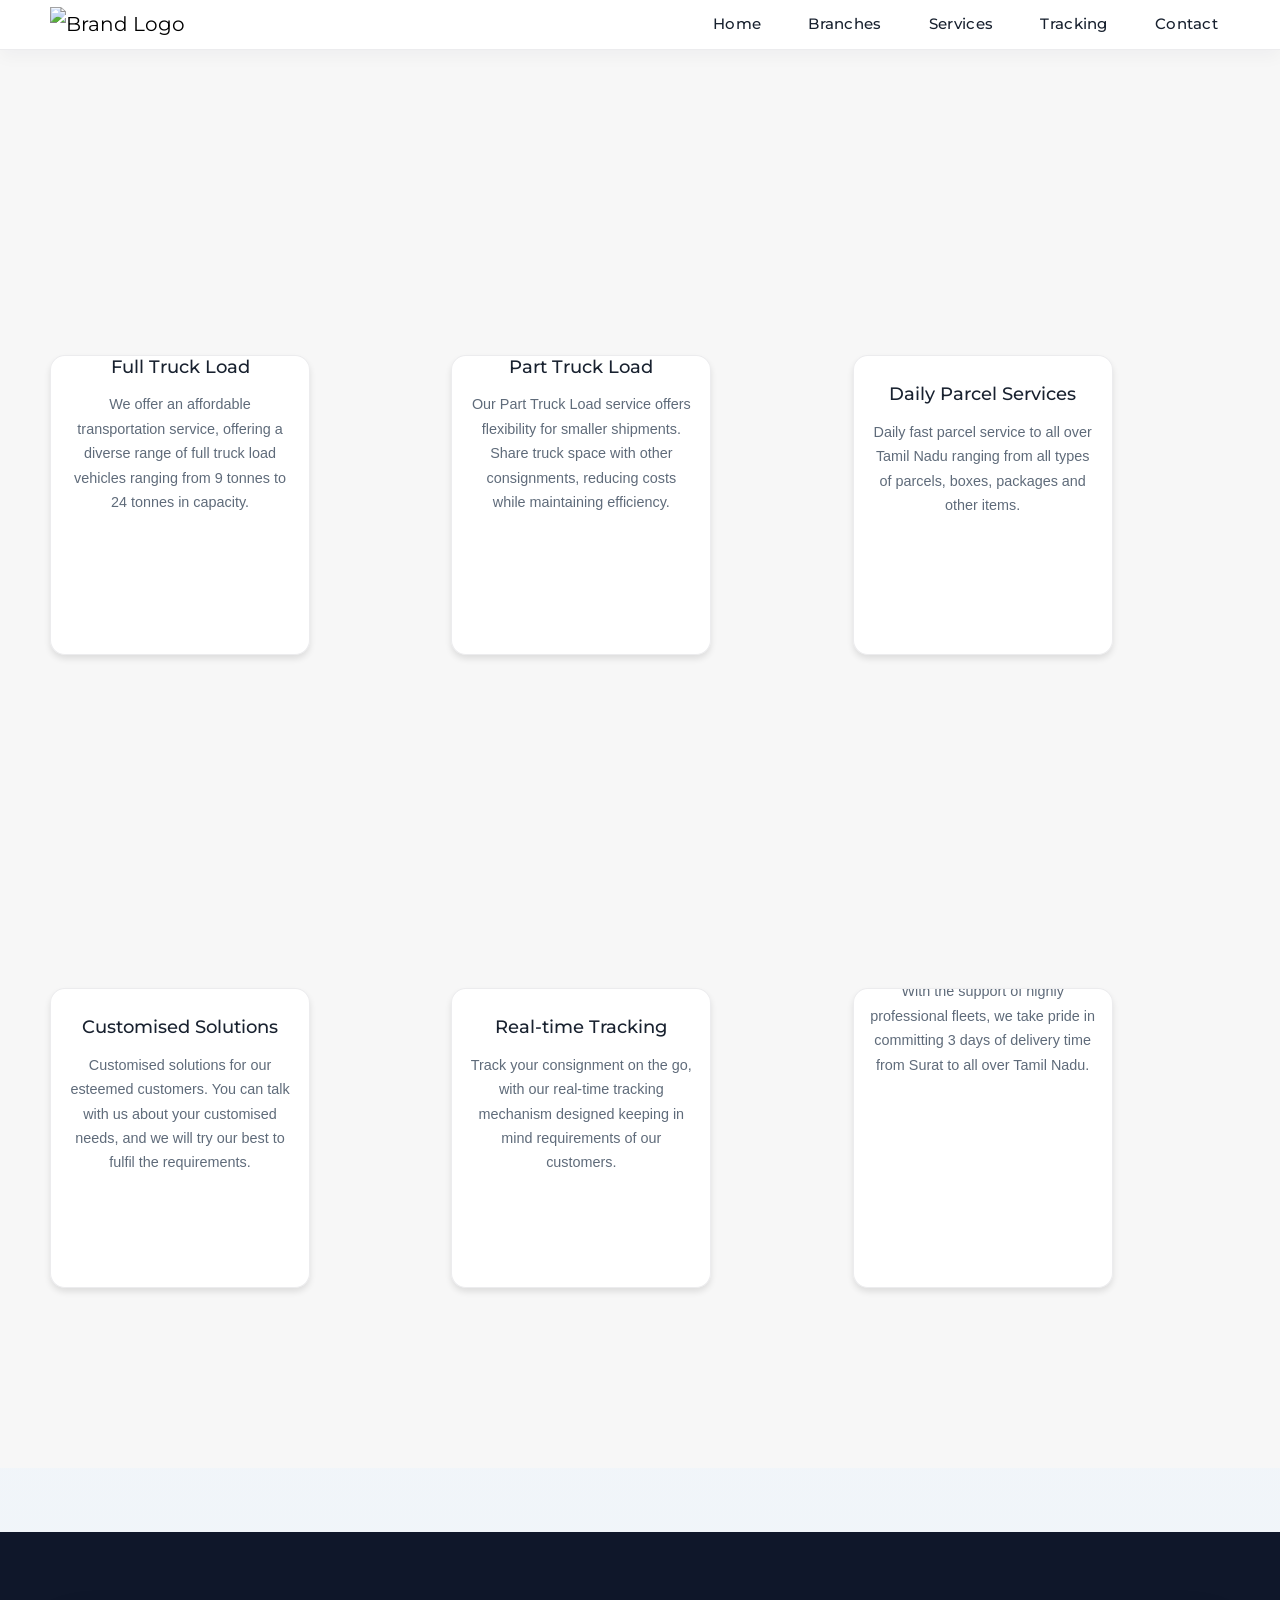
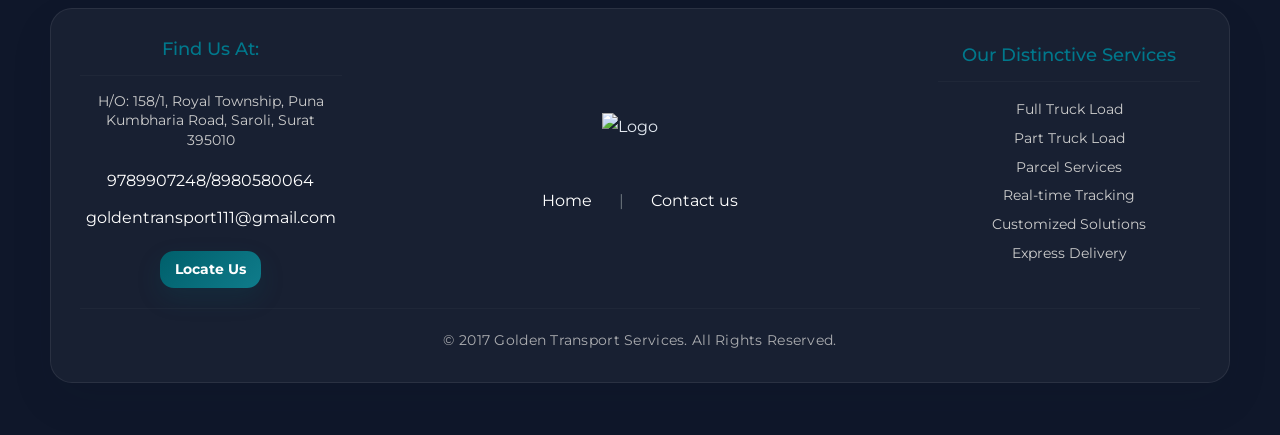
==== services.html @ fd3e9f28 "Add files via upload" ====
<!DOCTYPE html>
<html lang="en">
<head>
    <meta charset="UTF-8">
    <meta name="viewport" content="width=device-width, initial-scale=1.0">
    <title>Services - Golden Transport Services</title>
    <link rel="canonical" href="https://www.goldentransportservice.in/index.html">
    <link rel="stylesheet" href="https://cdn.jsdelivr.net/npm/bootstrap@5.2.3/dist/css/bootstrap.min.css">
    <link href="https://fonts.googleapis.com/css2?family=Montserrat:wght@400;700&family=Roboto:wght@400;700&display=swap" rel="stylesheet">
    <link rel="stylesheet" href="style.css">
    <link rel="stylesheet" href="https://cdn.jsdelivr.net/npm/bootstrap-icons@1.3.0/font/bootstrap-icons.css">
    <style>
 .our-services {
    padding: 50px 0;
    background-color: #f8f9fa;
}

.services-list {
    list-style-type: none;
    padding: 0;
    display: flex;
    flex-wrap: wrap;
    justify-content: center;
}

.services-list li {
    margin: 10px;
    padding: 10px 20px;
    background-color: #005f6b;
    border-radius: 5px;
}

.services-list a {
    color: #ffffff;
    text-decoration: none;
    font-weight: bold;
}

.services-list a:hover {
    text-decoration: underline;
}
        .card-sec {
            padding: 6rem 0;
            margin-bottom: 4rem;
        }
        .card {
            height: 90%;
            display: flex;
            flex-direction: column;
            border-radius: 15px;
            box-shadow: 0 4px 6px rgba(0, 0, 0, 0.1);
            transition: transform 0.3s ease-in-out;
        }
        .card:hover {
            transform: translateY(-5px);
        }
        .card-body {
            flex: 1;
            display: flex;
            flex-direction: column;
            padding: 1rem;
        }
        .card-h2 {
            font-size: 1.1rem;
            margin-bottom: 0.5rem;
            text-align: center;
            min-height: 2.2rem;
            display: flex;
            align-items: center;
            justify-content: center;
        }
        .card-text {
            flex-grow: 1;
            display: flex;
            align-items: flex-start;
            text-align: center;
            margin-bottom: 0;
            font-size: 0.9rem;
        }
   
.last-card .card-body {
    padding-top: 15px;
}
.last-card .card-h2 {
    margin-top: 15px;
}

    </style>
</head>
<body>
  <!-- Navbar Section -->
  <nav class="navbar navbar-expand-lg navbar-light bg-light custom-navbar">
    <div class="container">
        <a class="navbar-brand" href="index.html"><img class="brand" src="img/1.png" alt="Brand Logo"></a>
        <button class="navbar-toggler" type="button" data-bs-toggle="collapse" data-bs-target="#navbarNav" aria-controls="navbarNav" aria-expanded="false" aria-label="Toggle navigation">
            <span class="navbar-toggler-icon"></span>
        </button>
        <div class="collapse navbar-collapse justify-content-end" id="navbarNav">
            <ul class="navbar-nav">
                <li class="nav-item">
                    <a class="nav-link" aria-current="page" href="index.html">Home</a>
                </li>
                <li class="nav-item">
                    <a class="nav-link" href="branches.html">Branches</a>
                </li>
                <li class="nav-item">
                    <a class="nav-link" href="services.html">Services</a>
                </li>
                <li class="nav-item">
                    <a class="nav-link" href="track.html">Tracking</a>
                </li>
                <li class="nav-item">
                    <a class="nav-link" href="contact.html">Contact</a>
                </li>
            </ul>
        </div>
    </div>
</nav>
    </nav>
    <section class="card-sec">
        <div class="container">
            <div class="row row-cols-1 row-cols-sm-2 row-cols-md-3 g-4">
                <section id="full-truck-load">
                <div class="col">
                    <div class="card">
                        <img src="img/2.png" class="card-img-top" alt="Full Truck Load">
                        <div class="card-body">
                            <h2 class="card-h2">Full Truck Load</h2>
                            <p class="card-text">We offer an affordable transportation service, offering a diverse range of full truck load vehicles ranging from 9 tonnes to 24 tonnes in capacity.</p>
                        </div>
                    </div>
                </div>
            </section>
            <section id="part-truck-load">
                <div class="col">
                    <div class="card">
                        <img src="img/6.png" class="card-img-top" alt="Part Truck Load">
                        <div class="card-body">
                            <h2 class="card-h2">Part Truck Load</h2>
                            <p class="card-text">Our Part Truck Load service offers flexibility for smaller shipments. Share truck space with other consignments, reducing costs while maintaining efficiency.</p>
                        </div>
                    </div>
                </div>
            </section>
                <section id="parcel-services">
                <div class="col">
                    <div class="card">
                        <img src="img/parcel.png" class="card-img-top" alt="Daily parcel service">
                        <div class="card-body">
                            <h2 class="card-h2">Daily Parcel Services</h2>
                            <p class="card-text">Daily fast parcel service to all over Tamil Nadu ranging from all types of parcels, boxes, packages and other items.</p>
                        </div>
                    </div>
                </div>
            </section>
                <section id="customised-solutions">
                <div class="col">
                    <div class="card">
                        <img src="img/customise.png" class="card-img-top" alt="Customised Solutions">
                        <div class="card-body">
                            <h2 class="card-h2">Customised Solutions</h2>
                            <p class="card-text">Customised solutions for our esteemed customers. You can talk with us about your customised needs, and we will try our best to fulfil the requirements.</p>
                        </div>
                    </div>
                </div>
            </section>
                <section id="real-time-tracking">
                <div class="col">
                    <div class="card">
                        <img src="img/realtime.png" class="card-img-top" alt="Real-time Tracking">
                        <div class="card-body">
                            <h2 class="card-h2">Real-time Tracking</h2>
                            <p class="card-text">Track your consignment on the go, with our real-time tracking mechanism designed keeping in mind requirements of our customers.</p>
                        </div>
                    </div>
                </div>
            </section>
                <section id="express-delivery">
                <div class="col">
                    <div class="card last-card">
                        <img src="img/express.png" class="card-img-top" alt="Express Delivery">
                        <div class="card-body">
                            <h2 class="card-h2">Express Delivery</h2>
                            <p class="card-text">With the support of highly professional fleets, we take pride in committing 3 days of delivery time from Surat to all over Tamil Nadu.</p>
                        </div>
                    </div>
                </div>
            </section>
            </div>
        </div>
    </section>
    
    <!-- Footer Section -->
    <footer>
 <div class="container">
    <div class="footer-base">
        <div class="row align-items-center">
          <div class="col-md-3">
            <h4>Find Us At:</h4>
          <hr>
            <p class="footer-address">
              H/O: 158/1, Royal Township, Puna Kumbharia Road, Saroli, Surat<br>395010
            </p>
            <div class="contact-info">
              <ul>
                <li><a href="https://wa.me/+919789907248?text=urlencodedtext.">9789907248/</a><a href="https://wa.me/+918989580064?text=urlencodedtext.">8980580064</a></li>
                <li><a href="mailto:goldentransport111@gmail.com">goldentransport111@gmail.com</a></li>
                <a href="https://maps.app.goo.gl/AJsBRRiAu8BHpBQWA" target="_blank" class="btn btn-locate" style="color: #ffffff; background-color: #005f6b;">Locate Us</a>
              </ul>
            </div>
          </div>
          <div class="col-md-6"><img src="img/111.png" alt="Logo" class="footer-nav-logo">
            <br> 
            <br>
            <div class="footer-links">
              <a href="index.html" class="footer-links-color">Home</a> <span class="divider">|</span> <a href="contact.html" class="footer-links-color">Contact us</a>
            </div>
          </div>
          <div class="col-md-3">
            <div class="service">
              <h4>Our Distinctive Services</h4>
            <hr>
                  <ul>
                      <li>Full Truck Load</li>
                      <li>Part Truck Load</li>
                      <li>Parcel Services</li>
                      <li>Real-time Tracking</li>
                      <li>Customized Solutions</li>
                      <li>Express Delivery</li>
                  </ul>
            </div>
          </div>
        </div>
        <hr class="hr-line">
        <div class="row">
          <div class="col-12">
            <p class="footer-text">© 2017 Golden Transport Services. All Rights Reserved.</p>
          </div>
        </div>
        <div class="row">
          <div class="col-12 social-icons">
            <a href="https://wa.me/9686107197?text=urlencodedtext."><i class="fab fa-whatsapp"></i></a>
          </div>
        </div>
      </div>
    </div>
</footer>

<script src="https://cdn.jsdelivr.net/npm/bootstrap@5.2.3/dist/js/bootstrap.bundle.min.js"></script>
</body>
</html>
---- style.css ----
/*Contact*/
body {
    font-family: Arial, sans-serif;
    background-color: #f5f5f5;
    margin: 0;
    padding: 0;
}

section {
    padding: 30px 0;
    display: flex;
    justify-content: center;
}

.container {
    max-width: 900px;
    width: 90%;
    padding: 0 15px;
    box-sizing: border-box;
}

.contactInfo {
    background-color: #ffffff;
    padding: 20px;
    border-radius: 10px;
    box-shadow: 0 0 20px rgba(0, 0, 0, 0.1);
    text-align: center;
    color: #333333;
}

.contactInfo h2 {
    margin-bottom: 20px;
    color: #ffffff;
    background-color: #005f6b;
    text-transform: uppercase;
    font-weight: bold;
    font-size: 18px;
    padding: 10px 15px;
    border-radius: 5px;
    display: inline-block;
}

.info {
    list-style: none;
    padding: 0;
    margin: 20px 0 0;
    text-align: center;
}

.info li {
    margin-bottom: 15px;
    color: #555555;
    font-size: 14px;
    line-height: 1.5;
    display: flex;
    align-items: center;
    flex-direction: column; 
    justify-content: center;
}

.info li img {
    width: 24px;
    margin-right: 10px;
    filter: brightness(0.7);
}

.info li span {
    color: #333333;
    font-weight: bold;
    text-align: center;
}

.sms-option {
    margin-top: 20px;
    text-align: center;
}

.sms-link {
    display: inline-block;
    background-color: #005f6b;
    color: #ffffff;
    text-decoration: none;
    padding: 10px 20px;
    border-radius: 5px;
    margin-bottom: 10px;
    font-size: 14px;
}

.sms-link:hover {
    background-color: #004956;
    color: #ffffff;
}

.linkstyle {
    color: #005f6b;
    text-decoration: none;
}

.linkstyle:hover {
    text-decoration: underline;
}

/* Media Queries for Responsiveness */
@media (max-width: 768px) {
    .container {
        width: 95%;
    }

    .contactInfo {
        padding: 15px;
    }

    .contactInfo h2 {
        font-size: 16px;
        padding: 8px 12px;
    }

    .info {
    list-style: none;
    padding: 0;
    margin: 20px 0 0;
    text-align: center;
}

    .info li {
        margin-bottom: 15px;
    color: #555555;
    font-size: 14px;
    line-height: 1.5;
    display: flex;
    flex-direction: column;
    align-items: center;
    justify-content: center;
    }

    .info li img {
        width: 24px;
    margin-bottom: 10px;
    filter: brightness(0.7);
    display: block; /* Ensures the image is treated as a block element */
    margin-left: auto; /* These two margin properties */
    margin-right: auto;
        
    }

    .sms-link {
        font-size: 13px;
        padding: 8px 16px;
    }
}

@media (max-width: 480px) {
    .info li {
        flex-direction: column;
        align-items: center;
    }

    .info li img {
        margin-bottom: 5px;
    }
}
/*Contact end*/


/*Branches*/
   .table-responsive {
    overflow-x: auto;
    -webkit-overflow-scrolling: touch;
}
   :root {
    --primary-color: #005f6b;
    --secondary-color: #6c757d;
    --background-color: #f8f9fa;
    --text-color: #333;
}

body {
    font-family: 'Poppins', sans-serif;
    background-color: var(--background-color);
    color: var(--text-color);
    line-height: 1.6;
    margin: 0;
    padding: 0;
}

.container {
    max-width: 1200px;
    margin: 0 auto;
    padding: 20px;
}

header {
    background-color: var(--primary-color);
    color: white;
    text-align: center;
    padding: 1rem 0;
    margin-bottom: 2rem;
    border-radius: 10px; /* Added border-radius to header */
}

h1 {
    margin: 0;
    font-size: 2.5rem;
}

.tab-container {
    display: flex;
    justify-content: center;
    margin-bottom: 2rem;
}

.tab {
    background-color: #e9ecef;
    border: none;
    outline: none;
    cursor: pointer;
    padding: 14px 16px;
    transition: 0.3s;
    font-size: 17px;
}

.tab:hover {
    background-color: #ddd;
}

.tab.active {
    background-color: var(--primary-color);
    color: white;
}

.tabcontent {
    display: none;
    padding: 6px 12px;
    border: 1px solid #ccc;
    border-top: none;
}

table {
    width: 100%;
    border-collapse: separate; /* Changed from collapse to separate */
    border-spacing: 0; /* Added to maintain spacing between cells */
    margin-bottom: 1rem;
    background-color: white;
    box-shadow: 0 0 20px rgba(0, 0, 0, 0.1);
    border-radius: 10px; /* Added border-radius to table */
    overflow: hidden; /* Ensures the border-radius is applied correctly */
}

th, td {
    padding: 12px 15px;
    text-align: left;
    border-bottom: 1px solid #e0e0e0;
}

th {
    background-color: var(--primary-color);
    color: white;
    text-transform: uppercase;
    font-weight: 600;
}

/* Add border-radius to the first and last cells of the first and last rows */
tr:first-child th:first-child {
    border-top-left-radius: 10px;
}

tr:first-child th:last-child {
    border-top-right-radius: 10px;
}

tr:last-child td:first-child {
    border-bottom-left-radius: 10px;
}

tr:last-child td:last-child {
    border-bottom-right-radius: 10px;
}

tr:nth-child(even) {
    background-color: #f2f2f2;
}

tr:hover {
    background-color: #e6f2ff;
}

.search-container {
    margin-bottom: 1rem;
}

#searchInput {
    width: 100%;
    padding: 12px 20px;
    margin: 8px 0;
    display: inline-block;
    border: 1px solid #ccc;
    border-radius: 4px;
    box-sizing: border-box;
}

.location-link {
    color: var(--primary-color);
    text-decoration: none;
}

.location-link:hover {
    text-decoration: underline;
}

@media screen and (max-width: 600px) {
    table {
        font-size: 0.8rem;
    }

    th, td {
        padding: 8px 10px;
    }
}
/*Branches end*/
body {
    overflow-x: hidden;
}


.row {
    --bs-gutter-x: 1.5rem;
    --bs-gutter-y: 5em; /* Increased from 1.5rem to 2.5rem */

}

.linkstyle{
    text-decoration: none; 
color:rgb(116, 112, 112);

}
.custom-navbar {
    background-color: #2c7a7a;
    padding: 10px 20px;
    transition: background-color 0.3s ease;
    box-shadow: 0 4px 8px rgba(0, 0, 0, 0.1);
}

.custom-navbar .navbar-brand img {
    width: 150px;
    height: auto;
}

.custom-navbar .navbar-nav .nav-item {
    margin-left: 20px;
}

.custom-navbar .navbar-nav .nav-link {
    color: #00788C;
    font-weight: 500;
    padding: 10px 15px;
    transition: color 0.3s ease, background-color 0.3s ease;
}

.custom-navbar .navbar-nav .nav-link:hover {
    color: #ffffff;
    background-color: #00788C;
    border-radius: 5px;
}

.custom-navbar .navbar-nav .nav-link.active {
    color: #005f6b;
    border-radius: 5px;
    
}

.custom-navbar .navbar-toggler {
    border: none;
}

.custom-navbar .navbar-toggler:focus {
    outline: none;
    box-shadow: none;
}

/* Banner (HOME) */
.Banner {
    background-image: url("img/img.jpg");
    background-size: cover;
    background-position: center;
    background-repeat: no-repeat;
    color: white;
    padding: 100px 0;
    text-align: center;
    position: relative;
    overflow: hidden;
}

.Banner::before {
    content: '';
    position: absolute;
    top: 0;
    left: 0;
    width: 100%;
    height: 100%;
    background: rgba(0, 0, 0, 0.5);
    z-index: 1;
}

.Banner .container {
    position: relative;
    z-index: 2;
}

.Banner-h1 {
    font-family: 'Montserrat', sans-serif;
    font-size: 3rem;
    font-weight: 700;
    margin-bottom: 20px;
    animation: fadeInDown 1s ease-in-out;
}

.Banner-p {
    font-family: 'Roboto', sans-serif;
    font-size: 1.5rem;
    margin-bottom: 40px;
    animation: fadeInUp 1s ease-in-out;
}
.banner-buttons {
    display: flex;
    justify-content: center;
    gap: 20px;
    margin-top: 20px;
}
.banner-btn {
    background-color: #00788C;
    color: white;
    padding: 10px 20px;
    border: none;
    cursor: pointer;
    font-size: 16px;
    border-radius: 5px;
    transition: background-color 0.3s ease, transform 0.3s ease;
}

.banner-btn:hover {
    background-color: #005f6b;
    transform: scale(1.05);
    opacity: 0.9;
}

@keyframes fadeInDown {
    from {
        opacity: 0;
        transform: translateY(-50px);
    }
    to {
        opacity: 1;
        transform: translateY(0);
    }
}

@keyframes fadeInUp {
    from {
        opacity: 0;
        transform: translateY(50px);
    }
    to {
        opacity: 1;
        transform: translateY(0);
    }
}

/* Welcome Section */
.welcome {
    padding: 30px 0;
    background-color: #f9f9f9;
}


.wel-row {
    align-items: center;
}



.wel-p {
    font-family: 'Roboto', sans-serif;
    font-size: 1.2rem;
    margin-bottom: 30px;
    color: #555;
    line-height: 1.6;
    text-align: justify; /* Center the paragraph text */
    max-width: 800px; /* Limit the width for better readability */
    margin-left: auto; /* Center the paragraph block */
    margin-right: auto;
}
}

.wel-img-container {
    max-width: 100%;
    border-radius: 10px;
    box-shadow: 0 4px 8px rgba(0, 0, 0, 0.1);
    overflow: hidden;
}

.wel-img {
    width: 100%;
    height: auto;
    display: block;
    transition: transform 0.3s ease-in-out;
}

.wel-img:hover {
    transform: scale(1.05);
}

/* Center .wel-h1 for larger devices */
/* General styling for wel-h1 and wel-p */
.wel-h1, .wel-p {
    text-align: justify;
    margin: 0;
    padding: 10px;
}

/* Mobile responsiveness */
@media (max-width: 768px) {
    .wel-h1, .wel-p {
        font-size: 1.2rem; /* Adjust font size for readability on smaller screens */
        line-height: 1.5;
    }
    .wel-h1 {
        font-weight: 700;
    }
    .wel-p {
        font-weight: 400;
    }
}

/* Last Banner */
.last-b {
    background-color: #00788C;
    color: white;
    padding: 100px 0;
    text-align: center;
    position: relative;
    overflow: hidden;
}

.last-b::before {
    content: '';
    position: absolute;
    top: 0;
    left: 0;
    width: 100%;
    height: 100%;
    background: linear-gradient(45deg, rgba(0, 120, 140, 0.8) 0%, rgba(0, 120, 140, 0.5) 100%);
    z-index: -1;
}

.last-b .container {
    position: relative;
    z-index: 2;
}

.lst-h2 {
    font-size: 3rem;
    margin-bottom: 20px;
    color: #fff;
    text-transform: uppercase;
}

.lst-p {
    font-size: 1.25rem;
    margin-bottom: 30px;
    color: #fff;
}

.lst-btn {
    background-color: #fff;
    color: #0dcaf0;
    padding: 12px 24px;
    border: none;
    cursor: pointer;
    font-size: 1rem;
    border-radius: 25px;
    transition: background-color 0.3s ease, color 0.3s ease;
}

.lst-btn:hover {
    background-color: #f8f9fa;
    color:#0dcaf0;
}

/* Animation */
@keyframes scaleInOut {
    0% {
        transform: scale(1);
    }
    50% {
        transform: scale(1.05);
    }
    100% {
        transform: scale(1);
    }
}

.lst-btn {
    animation: scaleInOut 1.5s infinite ease-in-out;
}

/* Footer */
footer {
    background-color: #333;
    color: white;
    padding: 40px 0;
}

.footer-base {
    text-align: center;
    padding: 20px 0;
}

.footer-links-color {
    color:white;
}
.footer-links {
    display: flex;
    justify-content: center;
    align-items: center;
    flex-wrap: wrap;
    margin-top: 10px;
  
}

.footer-links a {
  
    text-decoration: none;
    margin: 0 10px;
    transition: color 0.3s ease;
    display: inline-block;
}

.footer-links a:hover {
    color: #00788C;
}

.footer-links .divider {
    display: inline-block;
    margin: 0 5px;
    color: var(--secondary-color);
}

.service ul {
    list-style-type: none;
    padding-left: 0;
}

.service ul li {
    color: #ccc;
    font-size: 0.875rem;
    margin-bottom: 5px;
}

.btn-locate {
    background-color: #00788C;
    color: white;
    padding: 8px 15px;
    border: none;
    border-radius: 5px;
    font-size: 0.875rem;
    text-decoration: none;
    transition: background-color 0.3s ease;
    display: inline-block;
    margin-top: 10px;
}

.btn-locate:hover {
    background-color: #005f6b;
    color: white;
}
/*Footer end*/
/*logo footer*/
.footer-nav-logo {
    height: 180px; /* Increased from 30px to 120px (4 times larger) */
    margin-right: 20px; /* Increased margin for better spacing */
    vertical-align: middle;
}
.footer-nav-logo-container {
    margin-bottom: 20px;
}
.footer-links {
    display: flex;
    align-items: center;
    justify-content: center;
    margin-top: 20px;
    flex-wrap: wrap; /* Added to allow wrapping if needed */
}
.footer-text {
    margin: 0;
    font-size: 0.875rem;
    color: #ccc;
}
  /*footer address*/
  .footer-address {
    font-size: 0.875rem;
    color: #ccc;
    margin-top: 10px;
    line-height: 1.4;
}
/* footer "our service"*/
h4 {
    color: #00788C;
    font-size: 1.1rem;
    margin-bottom: 10px;
}


.contact-info ul {
    list-style: none;
    padding: 0;
    margin: 0;
}

.contact-info ul li {
    margin-bottom: 10px;
}

.contact-info ul li a {
    color: white;
    text-decoration: none;
    transition: color 0.3s ease;
}

.contact-info ul li a:hover {
    color: #00788C;
}

.hr-line {
    border-top: 1px solid #555;
    margin: 20px 0;
}


.social-icons a {
    color: white;
    font-size: 20px;
    margin: 0 10px;
    transition: color 0.3s ease;
}

.social-icons a:hover {
    color: #00788C;
}

/*services*/
.our-services {
    background-color: #f8f9fa;
}

.services-list {
    list-style-type: none;
    padding: 0;
    display: flex;
    flex-wrap: wrap;
    justify-content: center;
}

.services-list li {
    margin: 10px;
    padding: 10px 20px;
    background-color: #005f6b;
    border-radius: 5px;
}

.services-list a {
    color: #ffffff;
    text-decoration: none;
    font-weight: bold;
}

.services-list a:hover {
    text-decoration: underline;
}
/*services end*/
/* CARD sec start(services) */
.card img {
    width: 150px;
    margin: -65px;
    margin-left: 60px;

}

.card-body {
    margin-top: 20px;
}

.card {
    width: 260px;
    height: 325px;
    margin-top: 125px;
    display: flex;
    flex-direction: column;
    border: none;
    border-radius: 0px;
    min-height: 300px;

}

.card-h2 {
    margin-top: 60px;
    font-size: 21px;
    color: #00788C;
    display: flex;
    justify-content: center;
}

.card-sec {
    background-color: #F7F7F7;
    min-height: 500px;
}

.card-row {
    display: flex;
    flex-wrap: wrap;
    gap: 0px;

}

.col-card {
    padding: 0px;
}

.card-text {
    font-size: 15px;
    font-family: sans-serif;
}
/* cards end  */

/*banner section(Index)*/

.tracking-btn {
    background-color: #f0a500;
    color: black;
    text-decoration: none;
    display: inline-block;
}
.learn-more-section {
    background-color: #f8f9fa;
    padding: 60px 0;
    border-top: 3px solid #00788C;
    border-bottom: 3px solid #00788C;
  }

  .learn-more-section h2 {
    color: #00788C;
    font-size: 2.5rem;
    margin-bottom: 20px;
  }

  .learn-more-section h3 {
    color: #005f6b;
    font-size: 1.8rem;
    margin-top: 30px;
    margin-bottom: 15px;
  }

  .learn-more-section p {
    font-size: 1.1rem;
    line-height: 1.6;
    color: #333;
    margin-bottom: 20px;
  }

  .learn-more-section ul {
    list-style-type: none;
    padding-left: 0;
  }

  .learn-more-section ul li {
    font-size: 1.1rem;
    color: #333;
    margin-bottom: 10px;
    padding-left: 25px;
    position: relative;
  }

  .learn-more-section ul li::before {
    content: '✓';
    color: #00788C;
    position: absolute;
    left: 0;
    top: 0;
  }

  .learn-more-btn {
    background-color: #005f6b;
    color: white;
}

/*slider welcome(index)*/
.welcome-slider-container {
    width: 100%;
    height: 0;
    padding-bottom: 75%; /* This creates a 4:3 aspect ratio. Adjust as needed */
    position: relative;
    overflow: hidden;
    border-radius: 15px; /* Add border radius to the container */
    transition: transform 0.3s ease;}

#welcomeSlider {
    position: absolute;
    top: 0;
    left: 0;
    width: 100%;
    height: 100%;
    border-radius: 15px; /* Add border radius to the slider */
    overflow: hidden; /* Ensure the border radius is applied to the content */
}

#welcomeSlider .carousel-inner,
#welcomeSlider .carousel-item {
    width: 100%;
    height: 100%;
    border-radius: 15px; /* Add border radius to carousel items */
    overflow: hidden; /* Ensure the border radius is applied to the content */
}

#welcomeSlider img {
    object-fit: cover;
    object-position: center;
    width: 100%;
    height: 100%;
    border-radius: 15px; /* Add border radius to images */
}

/* Ensure the carousel controls are visible and respect the border radius */
#welcomeSlider .carousel-control-prev,
#welcomeSlider .carousel-control-next {
    display: none; 
   
}

#welcomeSlider .carousel-control-prev-icon,
#welcomeSlider .carousel-control-next-icon {
    width: 30px;
    height: 30px;

}

/*hover (Index)*/
#welcomeSlider .carousel-item img {
    transition: transform 0.2s ease;
}
.welcome-slider-container:hover {
    transform: scale(1.02); /* Slightly enlarges the entire slider container */
    box-shadow: 0 5px 15px rgba(0,0,0,0.3);}

#welcomeSlider:hover .carousel-item img {
    transform: scale(1.1); /* Zooms in the image */
}


/*CLient satisfaction (Index)*/
.client-satisfaction {
    background-color: #ffffff;
    padding: 60px 0;}

.client-satisfaction h2 {
    color: #333;
    font-family: 'Montserrat', sans-serif;
    font-weight: 700;
    margin-bottom: 40px;
}

.satisfaction-item {
    background-color: #f8f9fa;
    border-radius: 8px;
    box-shadow: 0 4px 6px rgba(0, 0, 0, 0.1);
    padding: 30px;
    margin: 0 15px;
    text-align: center;
    height: 300px;
    display: flex;
    flex-direction: column;
    justify-content: center;
}

.satisfaction-rating {
    color: #ffc107;
    font-size: 24px;
    margin-bottom: 20px;
}

.satisfaction-quote {
    color: #333;
    font-family: 'Roboto', sans-serif;
    font-size: 18px;
    font-style: italic;
    line-height: 1.6;
    margin-bottom: 20px;
}

.satisfaction-author {
    color: #60b4d2;
    font-family: 'Montserrat', sans-serif;
    font-weight: 600;
}

#clientSatisfactionSlider .carousel-control-prev,
#clientSatisfactionSlider .carousel-control-next {
    width: 50px;
    height: 50px;
    background-color: #60b4d2;
    border-radius: 50%;
    top: 50%;
    transform: translateY(-50%);
}

#clientSatisfactionSlider .carousel-control-prev {
    left: -25px;
}

#clientSatisfactionSlider .carousel-control-next {
    right: -25px;
}

#clientSatisfactionSlider .carousel-control-prev-icon,
#clientSatisfactionSlider .carousel-control-next-icon {
    width: 24px;
    height: 24px;
}

/* Video Section Styles (Index) */
.video-section {
    background-color: #f8f9fa;
    padding: 60px 0;
}

.video-section h2 {
    color: #333;
    font-family: 'Montserrat', sans-serif;
    font-weight: 700;
    margin-bottom: 40px;
}

.video-container {
    position: relative;
    padding-bottom: 42.1875%; /* 16:9 aspect ratio for 75% width */
    height: 0;
    overflow: hidden;
    max-width: 75%; /* Make the video container smaller */
    margin: 0 auto; /* Center the video container */
    border-radius: 15px; /* Add border radius */
    box-shadow: 0 4px 6px rgba(0, 0, 0, 0.1); /* Add a subtle shadow for depth */
}

.video-container iframe {
    position: absolute;
    top: 0;
    left: 0;
    width: 100%;
    height: 100%;
    border-radius: 15px; /* Add border radius to the iframe as well */
}
/*Media Query for video (Index*/
@media (max-width: 768px) {
    .video-section {
        padding: 40px 0;
    }
    
    .video-container {
        max-width: 90%; /* Slightly larger on smaller screens */
        padding-bottom: 50.625%; /* Maintain 16:9 aspect ratio for 90% width */
    }
}

/* Media Query for Card (Services)- Extra small devices (phones, 600px and down) */
@media only screen and (min-width: 370px) {
    .col-card {
        display: flex;
        justify-content: center;
        align-items: center;
        justify-items: center;

    }
}

/* Small devices (portrait tablets and large phones, 600px and up) */
@media only screen and (min-width: 600px) {}

/*Media Query for Card-Medium devices (landscape tablets, 768px and up) */
@media only screen and (min-width: 768px) {
    .card img {
        width: 150px;
        margin: -65px;
        margin-left: 30px;
    }

}

/* Large devices (laptops/desktops, 992px and up) */
@media only screen and (min-width: 992px) {}

/* Media Queries for Banner, welcome and list(Index) */
@media (max-width: 768px) {
    .Banner-h1 {
        font-size: 2.5rem;
    }

    .Banner-p {
        font-size: 1.25rem;
    }

    .wel-row {
        flex-direction: column;
        align-items: center;
    }

  .wel-h1 {
        font-family: 'Montserrat', sans-serif;
        font-size: 3rem;
        font-weight: 700;
        margin-bottom: 20px;
        color: #00788C;
        text-align: center;
        font-size: 1.5rem;
        background-image: url("img/hero-img.jpg");
        background-size: cover;
        background-position: center;
        color: white;
        text-shadow: 2px 2px 4px rgba(0, 0, 0, 0.7);
        padding: 20px;
        border-radius: 10px;
        font-size: 2.5em;
    
}
    .wel-p {
        font-size: 0.875rem;
    }

    .lst-h2 {
        font-size: 1.5rem;
    }

    .lst-p {
        font-size: 0.875rem;
    }

    .lst-btn {
        font-size: 0.875rem;
    }
}

/*media query for footer - Adjust spacing for smaller screens */
@media (max-width: 768px) {
    .footer-nav-logo {
        height: 80px; /* Slightly smaller on mobile devices */
        margin-right: 10px;
        margin-bottom: 10px; /* Add some bottom margin for better spacing when wrapped */
    }
    
    .footer-links {
        justify-content: flex-start; /* Align to the start on smaller screens */
        flex-direction: column;
     }
     .footer-links a {
        margin: 5px 0;
    }

    .footer-links .divider {
        display: none;
    }
}

/*Media query for client satisfaction (Index)*/
@media (max-width: 768px) {
    .satisfaction-item {
        height: auto;
        margin: 0 5px;
    }

    #clientSatisfactionSlider .carousel-control-prev,
    #clientSatisfactionSlider .carousel-control-next {
        display: none;
    }
}
.wel-p {
    font-family: 'Roboto', sans-serif;
    font-size: 1.2rem;
    margin-bottom: 30px;
    color: #555;
    line-height: 1.6;
    text-align: justify;
}

/* Media query for mobile devices */
@media (max-width: 768px) {
    .welcome .col-md-12 {
        display: flex;
        flex-direction: column;
        justify-content: space-between;
        text-align: left;
    }

    .wel-h1 {
        margin-bottom: 15px;
        font-size: 24px; /* Adjust the size for mobile */
    }

    .wel-p {
        font-size: 16px; /* Adjust for readability on smaller screens */
    }
}

/* Modern shared theme overrides */
:root {
    --brand: #005f6b;
    --brand-strong: #004956;
    --brand-soft: #e8f5f7;
    --surface: #f5f7fa;
    --card: #ffffff;
    --text-primary: #1f2937;
    --text-secondary: #5b6472;
    --border: rgba(15, 23, 42, 0.08);
    --shadow: 0 18px 45px rgba(15, 23, 42, 0.08);
    --radius-lg: 22px;
    --radius-md: 16px;
}

html {
    scroll-behavior: smooth;
}

body {
    font-family: 'Montserrat', 'Roboto', Arial, sans-serif;
    background: linear-gradient(180deg, #f7fafc 0%, #f3f6f9 100%);
    color: var(--text-primary);
}

a {
    transition: color 0.2s ease, transform 0.2s ease, opacity 0.2s ease;
}

.custom-navbar {
    backdrop-filter: blur(12px);
    background: rgba(255, 255, 255, 0.9) !important;
    border-bottom: 1px solid var(--border);
    box-shadow: 0 8px 24px rgba(15, 23, 42, 0.05);
}

.brand,
.footer-nav-logo {
    max-width: 100%;
    height: auto;
}

.brand {
    height: 52px;
    width: auto;
}

.navbar-nav .nav-link {
    color: var(--text-primary);
    font-weight: 600;
    padding-inline: 0.9rem !important;
}

.navbar-nav .nav-link:hover,
.navbar-nav .nav-link.active {
    color: var(--brand);
}

.container {
    position: relative;
}

.btn-primary,
.btn-locate,
.tracking-submit,
.learn-more-btn,
.tracking-btn,
.lst-btn {
    background: linear-gradient(135deg, var(--brand), #0f7c8b);
    border: none;
    box-shadow: 0 10px 24px rgba(0, 95, 107, 0.2);
}

.btn-primary:hover,
.btn-locate:hover,
.tracking-submit:hover,
.learn-more-btn:hover,
.tracking-btn:hover,
.lst-btn:hover {
    background: linear-gradient(135deg, var(--brand-strong), #0a6774);
    transform: translateY(-1px);
}

footer {
    background: #0f172a;
    color: #e5e7eb;
    padding: 48px 0 28px;
    margin-top: 48px;
}

footer a {
    color: #d7f4f7;
}

footer a:hover {
    color: #ffffff;
}

.footer-base {
    background: rgba(255, 255, 255, 0.04);
    border: 1px solid rgba(255, 255, 255, 0.08);
    border-radius: var(--radius-lg);
    padding: 28px;
}

.footer-text {
    opacity: 0.8;
    letter-spacing: 0.02em;
}

.hr-line,
footer hr {
    border-color: rgba(255, 255, 255, 0.12);
}

.tracking-page-main {
    padding-bottom: 24px;
}

.tracking-hero {
    padding: 56px 0 18px;
}

.tracking-hero-inner {
    background: radial-gradient(circle at top left, rgba(96, 180, 210, 0.25), transparent 36%),
        linear-gradient(135deg, #ffffff 0%, #f6fbfc 100%);
    border: 1px solid var(--border);
    border-radius: calc(var(--radius-lg) + 6px);
    box-shadow: var(--shadow);
    padding: 32px;
}

.tracking-eyebrow {
    display: inline-flex;
    align-items: center;
    gap: 0.5rem;
    padding: 6px 12px;
    border-radius: 999px;
    background: var(--brand-soft);
    color: var(--brand);
    font-size: 0.875rem;
    font-weight: 700;
    margin-bottom: 12px;
}

.tracking-hero h1 {
    font-size: clamp(2rem, 4vw, 3.25rem);
    line-height: 1.1;
    margin-bottom: 12px;
}

.tracking-hero p {
    max-width: 62ch;
    color: var(--text-secondary);
    margin-bottom: 0;
}

.tracking-panel-wrap {
    padding: 24px 0 20px;
}

.tracking-layout {
    display: grid;
    grid-template-columns: minmax(0, 1.2fr) minmax(280px, 0.8fr);
    gap: 24px;
    align-items: start;
}

.tracking-container {
    background: var(--card);
    border: 1px solid var(--border);
    border-radius: calc(var(--radius-lg) + 4px);
    box-shadow: var(--shadow);
    padding: clamp(20px, 4vw, 32px);
}

.tracking-form {
    margin-bottom: 18px;
}

.tracking-form .form-label {
    font-weight: 700;
    color: var(--text-primary);
}

.tracking-input-group {
    display: grid;
    grid-template-columns: minmax(0, 1fr) auto;
    gap: 12px;
}

.tracking-input-group .form-control {
    border-radius: 16px;
    min-height: 56px;
    border-color: #d5dce3;
    padding-inline: 18px;
    box-shadow: none;
}

.tracking-input-group .form-control:focus {
    border-color: rgba(0, 95, 107, 0.4);
    box-shadow: 0 0 0 0.2rem rgba(0, 95, 107, 0.12);
}

.tracking-submit {
    min-width: 150px;
    border-radius: 16px;
    min-height: 56px;
    font-weight: 700;
}

.tracking-hint {
    margin-top: 10px;
    color: var(--text-secondary);
    font-size: 0.94rem;
}

.tracking-message {
    margin-top: 18px;
    padding: 14px 16px;
    border-radius: 16px;
    background: #f8fafc;
    border: 1px solid var(--border);
    color: var(--text-secondary);
}

.tracking-message[data-tone="info"] {
    background: #eff9fb;
    color: var(--brand);
}

.tracking-message[data-tone="success"] {
    background: #ecfdf5;
    color: #166534;
}

.tracking-message[data-tone="warning"] {
    background: #fffbeb;
    color: #92400e;
}

.tracking-message[data-tone="danger"] {
    background: #fef2f2;
    color: #991b1b;
}

.tracking-result {
    margin-top: 22px;
}

.tracking-summary-card {
    margin: 6px 0 18px;
}

.tracking-summary-card-inner {
    background: linear-gradient(180deg, #f9fbfc 0%, #ffffff 100%);
    border: 1px solid var(--border);
    border-radius: 24px;
    box-shadow: var(--shadow);
    padding: 18px 20px;
}

.tracking-summary-label {
    display: inline-flex;
    align-items: center;
    padding: 6px 12px;
    border-radius: 999px;
    background: var(--brand-soft);
    color: var(--brand);
    font-weight: 700;
    font-size: 0.85rem;
    margin-bottom: 12px;
}

.tracking-summary-value {
    margin: 0 0 4px;
    font-size: 1.5rem;
    font-weight: 800;
    color: var(--text-primary);
}

.tracking-summary-sub {
    margin: 0;
    color: var(--text-secondary);
}

.tracking-steps {
    display: grid;
    gap: 12px;
}

.tracking-stage {
    position: relative;
}

.tracking-stage-button {
    width: 100%;
    display: grid;
    grid-template-columns: 40px minmax(0, 1fr) auto;
    gap: 12px;
    align-items: center;
    padding: 14px 16px;
    border: 1px solid var(--border);
    border-radius: 18px;
    background: #fff;
    box-shadow: 0 10px 22px rgba(15, 23, 42, 0.05);
    text-align: left;
    color: inherit;
}

.tracking-stage-button:hover {
    background: #f8fbfc;
}

.tracking-stage-rail {
    position: relative;
    width: 40px;
    height: 40px;
    display: grid;
    place-items: center;
}

.tracking-stage-dot {
    width: 32px;
    height: 32px;
    border-radius: 999px;
    display: grid;
    place-items: center;
    background: #edf2f7;
    color: #94a3b8;
    z-index: 1;
}

.tracking-stage-dot.is-complete {
    background: #16a34a;
    color: #ffffff;
}

.tracking-stage-dot.is-neutral {
    background: #eef2f6;
    color: #94a3b8;
}

.tracking-stage-line {
    position: absolute;
    top: 32px;
    left: 50%;
    width: 3px;
    height: calc(100% + 12px);
    transform: translateX(-50%);
    background: #d9e2ea;
    border-radius: 999px;
}

.tracking-stage.is-last .tracking-stage-line {
    display: none;
}

.tracking-stage.is-complete .tracking-stage-line {
    background: linear-gradient(180deg, #16a34a 0%, #cfd8e3 100%);
}

.tracking-stage-body {
    display: grid;
    gap: 4px;
    min-width: 0;
}

.tracking-stage-title {
    font-size: 1rem;
    font-weight: 800;
    color: var(--text-primary);
}

.tracking-stage-meta {
    display: inline-flex;
    flex-wrap: wrap;
    gap: 10px;
    color: var(--text-secondary);
    font-size: 0.86rem;
}

.tracking-stage-chevron {
    color: #94a3b8;
    transition: transform 0.2s ease;
}

.tracking-stage.is-open .tracking-stage-chevron {
    transform: rotate(180deg);
}

.tracking-stage-panel {
    margin-left: 20px;
    padding: 12px 14px 2px 52px;
}

.tracking-stage-details {
    border-left: 3px solid #e5edf2;
    padding-left: 14px;
    display: grid;
    gap: 10px;
}

.tracking-stage-row {
    display: grid;
    grid-template-columns: minmax(120px, 180px) 1fr;
    gap: 12px;
}

.tracking-stage-key {
    font-weight: 700;
    color: var(--text-primary);
}

.tracking-stage-value {
    color: var(--text-secondary);
    word-break: break-word;
}

.tracking-stage-empty {
    margin: 0;
    padding-left: 14px;
    color: var(--text-secondary);
}

.tracking-empty-card {
    text-align: center;
    padding: 18px 20px;
    background: #fff;
    border: 1px solid var(--border);
    border-radius: 18px;
    box-shadow: 0 10px 22px rgba(15, 23, 42, 0.05);
}

.tracking-empty-card h3 {
    color: var(--brand);
    margin-bottom: 10px;
}

.tracking-empty-card p {
    color: var(--text-secondary);
    margin-bottom: 0;
}

@media (max-width: 768px) {
    .tracking-hero {
        padding-top: 28px;
    }

    .tracking-hero-inner {
        padding: 24px;
    }

    .tracking-input-group {
        grid-template-columns: 1fr;
    }

    .tracking-submit {
        width: 100%;
    }

    .tracking-stage-button {
        grid-template-columns: 36px minmax(0, 1fr) auto;
        padding: 12px 14px;
    }

    .tracking-stage-row {
        grid-template-columns: 1fr;
        gap: 4px;
    }

    .tracking-stage-panel {
        padding-left: 46px;
    }

    .footer-base {
        padding: 20px;
    }
}

/* Modern site-wide refresh */
:root {
    --brand: #005f6b;
    --brand-strong: #004956;
    --brand-soft: #e8f5f7;
    --surface: #f4f7fb;
    --surface-2: #ffffff;
    --text-primary: #18212f;
    --text-secondary: #5f6b7a;
    --border: rgba(15, 23, 42, 0.08);
    --shadow: 0 18px 45px rgba(15, 23, 42, 0.08);
    --radius-lg: 22px;
    --radius-md: 16px;
}

html {
    scroll-behavior: smooth;
}

body {
    background: linear-gradient(180deg, #f8fbfd 0%, #eef3f8 100%);
    color: var(--text-primary);
    font-family: 'Montserrat', 'Roboto', Arial, sans-serif;
    line-height: 1.7;
}

a {
    color: var(--brand);
    text-decoration-thickness: 1px;
    text-underline-offset: 0.15em;
}

a:hover {
    color: var(--brand-strong);
}

.container {
    width: min(1180px, calc(100% - 2rem));
    max-width: none;
    padding-left: 0;
    padding-right: 0;
}

section {
    padding: 4rem 0;
    display: block;
}

.custom-navbar {
    backdrop-filter: blur(14px);
    background: rgba(255, 255, 255, 0.88) !important;
    border-bottom: 1px solid var(--border);
    box-shadow: 0 8px 24px rgba(15, 23, 42, 0.05);
}

.brand,
.footer-nav-logo {
    max-width: 100%;
    height: auto;
}

.brand {
    height: 52px;
    width: auto;
}

.navbar-nav .nav-link {
    font-weight: 600;
    color: var(--text-primary);
    padding-inline: 0.9rem !important;
}

.navbar-nav .nav-link:hover,
.navbar-nav .nav-link.active {
    color: var(--brand);
}

.btn,
.banner-btn,
.sms-link,
.btn-locate,
.tracking-submit,
.learn-more-btn,
.tracking-btn,
.lst-btn {
    border-radius: 14px;
    font-weight: 700;
    transition: transform 0.18s ease, box-shadow 0.18s ease, background-color 0.18s ease, color 0.18s ease;
}

.btn:hover,
.banner-btn:hover,
.sms-link:hover,
.btn-locate:hover,
.tracking-submit:hover,
.learn-more-btn:hover,
.tracking-btn:hover,
.lst-btn:hover {
    transform: translateY(-1px);
}

.btn-primary,
.tracking-submit,
.learn-more-btn,
.tracking-btn,
.lst-btn,
.sms-link,
.btn-locate {
    background: linear-gradient(135deg, var(--brand), #0f7c8b);
    border: none;
    box-shadow: 0 10px 24px rgba(0, 95, 107, 0.18);
}

.btn-primary:hover,
.tracking-submit:hover,
.learn-more-btn:hover,
.tracking-btn:hover,
.lst-btn:hover,
.sms-link:hover,
.btn-locate:hover {
    background: linear-gradient(135deg, var(--brand-strong), #0a6774);
    color: #fff;
}

.Banner,
.learn-more-section,
.our-services,
.video-section,
.last-b,
.welcome,
.card-sec,
.tracking-panel-wrap,
.tracking-hero {
    padding-top: 4.5rem;
    padding-bottom: 4.5rem;
}

.Banner,
.tracking-hero {
    position: relative;
    overflow: hidden;
}

.Banner {
    padding-top: 5.75rem;
    padding-bottom: 5.75rem;
}

.Banner::before {
    background: linear-gradient(135deg, rgba(8, 15, 30, 0.58), rgba(0, 95, 107, 0.44));
}

.Banner-h1,
.wel-h1,
.tracking-hero h1,
.last-b h2,
.our-services h2,
.video-section h2 {
    letter-spacing: -0.03em;
}

.Banner-h1 {
    font-size: clamp(2.4rem, 5vw, 4.2rem);
    line-height: 1.05;
}

.Banner-p,
.wel-p,
.tracking-hero p,
.lst-p {
    color: var(--text-secondary);
}

.Banner-p {
    font-size: clamp(1rem, 2vw, 1.35rem);
}

.Banner-h1,
.Banner-p {
    color: #ffffff;
}

.last-b h2,
.last-b .lst-p {
    color: #ffffff;
}

.last-b .lst-btn,
.last-b .lst-btn a {
    color: #ffffff;
}

.lst-btn a {
    text-decoration: none;
    display: inline-block;
}

.banner-buttons {
    display: flex;
    gap: 0.85rem;
    justify-content: center;
    flex-wrap: wrap;
}

.banner-btn {
    display: inline-flex;
    align-items: center;
    justify-content: center;
    min-height: 48px;
    padding: 0.85rem 1.3rem;
    border: 0;
}

.learn-more-section,
.tracking-container,
.contactInfo,
.card,
.table,
.footer-base,
.tracking-summary-card-inner,
.tracking-stage-button,
.tracking-stage-panel {
    border-radius: var(--radius-lg);
}

.learn-more-section,
.contactInfo,
.tracking-container,
.card,
.footer-base,
.tracking-summary-card-inner {
    background: rgba(255, 255, 255, 0.92);
    border: 1px solid var(--border);
    box-shadow: var(--shadow);
}

.learn-more-section {
    padding: 2.5rem 0;
}

.learn-more-section h2,
.learn-more-section h3,
.our-services h2,
.video-section h2,
.last-b h2 {
    color: var(--text-primary);
}

.wel-p {
    font-size: 1.05rem;
    max-width: 110ch;
    margin-inline: auto;
}

.our-services .services-list,
.footer-links,
.social-icons {
    display: flex;
    flex-wrap: wrap;
    gap: 0.75rem;
    justify-content: center;
}

.services-list li {
    background: linear-gradient(135deg, var(--brand), #0f7c8b);
    border-radius: 999px;
    box-shadow: 0 10px 24px rgba(0, 95, 107, 0.14);
}

.services-list a {
    padding: 0.35rem 0.1rem;
}

.video-container,
.tracking-video-container {
    border-radius: 18px;
    overflow: hidden;
    box-shadow: var(--shadow);
}

.video-container iframe,
.tracking-video-container iframe {
    border: 0;
}

.card {
    overflow: hidden;
    transition: transform 0.2s ease, box-shadow 0.2s ease;
}

.card:hover {
    transform: translateY(-4px);
    box-shadow: 0 18px 40px rgba(15, 23, 42, 0.12);
}

.card-body {
    padding: 1.15rem;
}

.card-h2 {
    color: var(--text-primary);
}

.card-text {
    color: var(--text-secondary);
}

table {
    border: 1px solid var(--border);
    box-shadow: var(--shadow);
    overflow: hidden;
}

th {
    background: var(--brand);
}

td {
    background: #fff;
}

footer {
    background: #0f172a;
    color: #e2e8f0;
    padding: 3.5rem 0 2rem;
}

footer a {
    color: #d5f4f7;
}

footer a:hover {
    color: #fff;
}

.footer-base {
    background: rgba(255, 255, 255, 0.04);
    border: 1px solid rgba(255, 255, 255, 0.08);
    padding: 1.8rem;
}

.footer-text {
    opacity: 0.82;
}

.hr-line,
footer hr {
    border-color: rgba(255, 255, 255, 0.12);
}

.contactInfo h2,
.contactInfo .sms-link {
    border-radius: 999px;
}

.tracking-message {
    border-radius: 16px;
    background: #f8fafc;
}

@media (max-width: 768px) {
    section,
    .Banner,
    .learn-more-section,
    .our-services,
    .video-section,
    .last-b,
    .welcome,
    .card-sec,
    .tracking-panel-wrap,
    .tracking-hero {
        padding-top: 3rem;
        padding-bottom: 3rem;
    }

    .Banner {
        padding-top: 4.5rem;
        padding-bottom: 4.5rem;
    }

    .container {
        width: min(100% - 1rem, 1180px);
    }

    .banner-buttons {
        flex-direction: column;
    }

    .banner-btn,
    .btn-locate,
    .sms-link,
    .tracking-submit {
        width: 100%;
    }
}

/* Branches page */
.branches-hero {
    padding: 2.75rem 0 1.5rem;
    text-align: center;
    background: linear-gradient(180deg, rgba(255, 255, 255, 0.92), rgba(241, 247, 249, 0.92));
}

.page-kicker {
    display: inline-block;
    margin: 0 0 0.9rem;
    padding: 0.42rem 1rem;
    border-radius: 999px;
    background: var(--brand-soft);
    color: var(--brand);
    font-weight: 700;
    letter-spacing: 0.04em;
    text-transform: uppercase;
    font-size: 0.8rem;
}

.branches-hero h1 {
    margin: 0;
    font-size: clamp(2rem, 4vw, 3.25rem);
    line-height: 1.08;
    color: var(--text-primary);
}

.page-subtitle {
    max-width: 760px;
    margin: 0.85rem auto 0;
    color: var(--text-secondary);
    font-size: 1.02rem;
}

.branches-section {
    padding-bottom: 4rem;
}

.branch-tabs {
    gap: 0.75rem;
    margin-bottom: 1.25rem;
    flex-wrap: wrap;
}

.branch-tabs .tab {
    border-radius: 999px;
    background: #eef4f7;
    color: var(--text-primary);
    font-weight: 700;
    padding: 0.8rem 1.1rem;
    box-shadow: 0 8px 24px rgba(15, 23, 42, 0.05);
}

.branch-tabs .tab.active {
    background: linear-gradient(135deg, var(--brand), #0f7c8b);
    color: #fff;
}

.branch-panel {
    display: none;
    padding: 1rem;
    border: 1px solid var(--border);
    border-radius: var(--radius-xl);
    background: rgba(255, 255, 255, 0.96);
    box-shadow: 0 18px 40px rgba(15, 23, 42, 0.08);
}

.branch-table {
    margin-bottom: 0;
}

.branch-table th {
    background: linear-gradient(135deg, var(--brand), #0f7c8b);
}

.branch-table td {
    vertical-align: top;
}

.location-missing {
    color: #94a3b8;
    font-style: italic;
}

/* Futuristic compact header */
.custom-navbar {
    position: static;
    top: auto;
    z-index: auto;
    padding: 0.15rem 0;
    background: rgba(255, 255, 255, 0.96) !important;
    border-bottom: 1px solid rgba(15, 23, 42, 0.08);
    box-shadow: 0 6px 18px rgba(15, 23, 42, 0.04);
    backdrop-filter: blur(10px) saturate(120%);
    -webkit-backdrop-filter: blur(10px) saturate(120%);
}

.custom-navbar .container {
    max-width: 1240px;
    padding-top: 0.25rem;
    padding-bottom: 0.25rem;
}

.custom-navbar .navbar-brand {
    display: flex;
    align-items: center;
    margin-right: 0.75rem;
    padding: 0;
}

.brand {
    height: 28px;
    width: auto;
    object-fit: contain;
    filter: none;
}

.custom-navbar .navbar-nav {
    align-items: center;
    gap: 0.2rem;
}

.navbar-nav .nav-link {
    position: relative;
    color: var(--text-primary) !important;
    font-size: 0.92rem;
    font-weight: 600;
    letter-spacing: 0.02em;
    padding: 0.35rem 0.75rem !important;
    border-radius: 999px;
    transition: background-color 0.2s ease, color 0.2s ease, transform 0.2s ease, box-shadow 0.2s ease;
}

.navbar-nav .nav-link:hover,
.navbar-nav .nav-link.active {
    color: var(--brand) !important;
    background: rgba(0, 95, 107, 0.08);
    box-shadow: inset 0 0 0 1px rgba(0, 95, 107, 0.08);
    transform: translateY(-1px);
}

.custom-navbar .navbar-toggler {
    border: 1px solid rgba(15, 23, 42, 0.12);
    border-radius: 12px;
    padding: 0.45rem 0.6rem;
    box-shadow: none;
}

.custom-navbar .navbar-toggler-icon {
    filter: none;
}

@media (max-width: 991.98px) {
    .custom-navbar {
        padding: 0.2rem 0;
    }

    .custom-navbar .navbar-collapse {
        margin-top: 0.75rem;
        padding: 0.85rem;
        border-radius: 18px;
        background: rgba(255, 255, 255, 0.98);
        border: 1px solid rgba(15, 23, 42, 0.08);
    }

    .custom-navbar .navbar-nav {
        align-items: stretch;
        gap: 0.25rem;
    }

    .navbar-nav .nav-link {
        color: var(--text-primary) !important;
        padding: 0.7rem 0.9rem !important;
    }
}
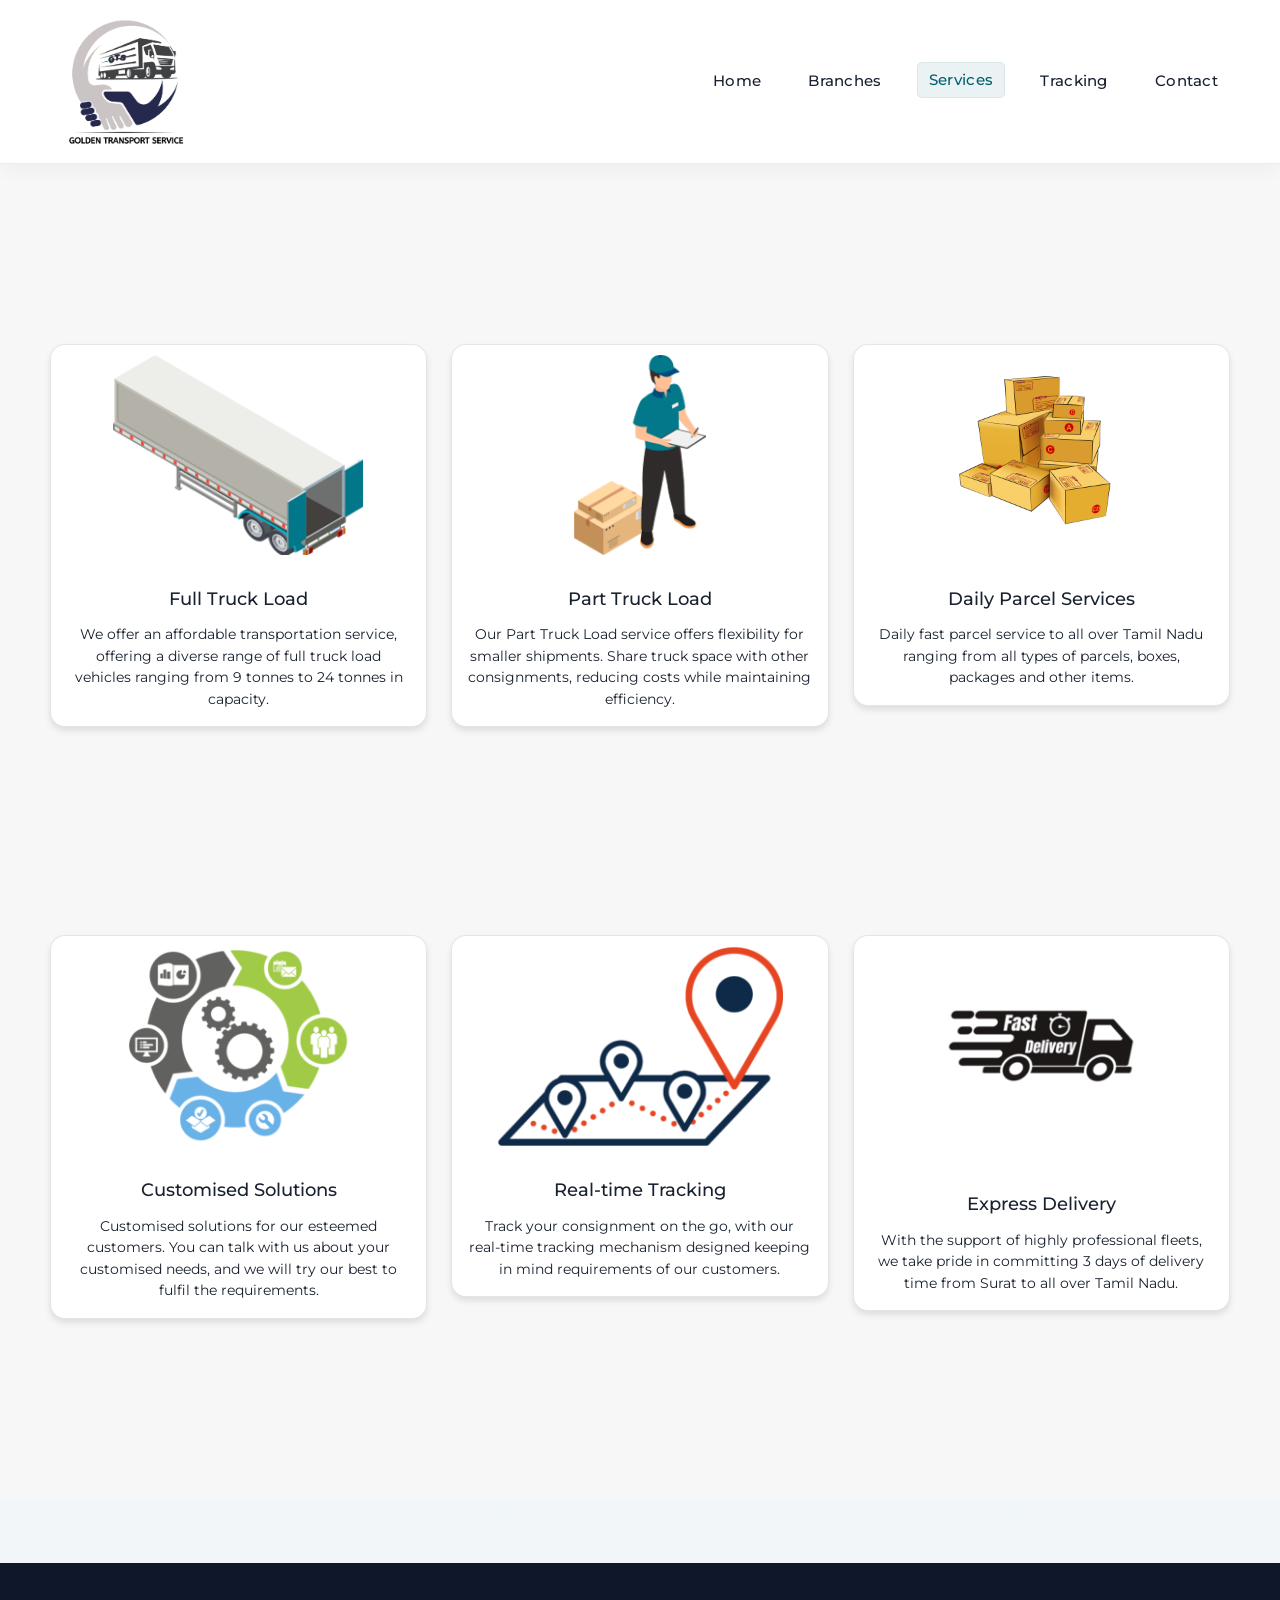
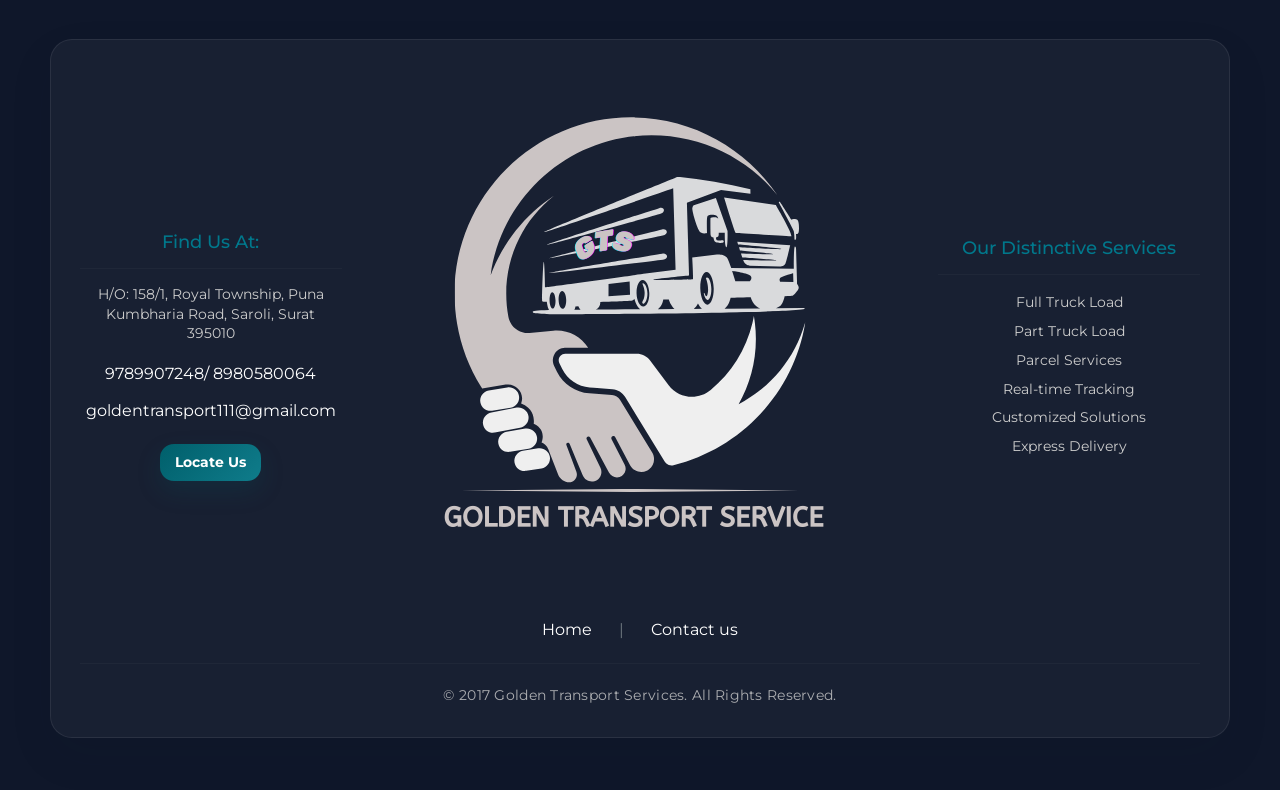
==== commit b13e3f56: "Add files via upload" ====
--- a/services.html
+++ b/services.html
@@ -3,249 +3,560 @@
 <head>
     <meta charset="UTF-8">
     <meta name="viewport" content="width=device-width, initial-scale=1.0">
+
     <title>Services - Golden Transport Services</title>
+
     <link rel="canonical" href="https://www.goldentransportservice.in/index.html">
+
     <link rel="stylesheet" href="https://cdn.jsdelivr.net/npm/bootstrap@5.2.3/dist/css/bootstrap.min.css">
+
     <link href="https://fonts.googleapis.com/css2?family=Montserrat:wght@400;700&family=Roboto:wght@400;700&display=swap" rel="stylesheet">
+
     <link rel="stylesheet" href="style.css">
+
     <link rel="stylesheet" href="https://cdn.jsdelivr.net/npm/bootstrap-icons@1.3.0/font/bootstrap-icons.css">
+
     <style>
- .our-services {
-    padding: 50px 0;
-    background-color: #f8f9fa;
-}
-
-.services-list {
-    list-style-type: none;
-    padding: 0;
-    display: flex;
-    flex-wrap: wrap;
-    justify-content: center;
-}
-
-.services-list li {
-    margin: 10px;
-    padding: 10px 20px;
-    background-color: #005f6b;
-    border-radius: 5px;
-}
-
-.services-list a {
-    color: #ffffff;
-    text-decoration: none;
-    font-weight: bold;
-}
-
-.services-list a:hover {
-    text-decoration: underline;
-}
+
         .card-sec {
             padding: 6rem 0;
             margin-bottom: 4rem;
         }
-        .card {
-            height: 90%;
-            display: flex;
-            flex-direction: column;
-            border-radius: 15px;
-            box-shadow: 0 4px 6px rgba(0, 0, 0, 0.1);
+
+        /* ==============================
+           SERVICE CARD
+           ============================== */
+
+        .service-card {
+            display: flex !important;
+            flex-direction: column !important;
+
+            width: 100% !important;
+            height: auto !important;
+            min-height: 0 !important;
+
+            margin: 0 !important;
+            padding: 0 !important;
+
+            background: #ffffff !important;
+
+            border: 1px solid rgba(0, 0, 0, 0.1) !important;
+            border-radius: 15px !important;
+
+            box-shadow: 0 4px 6px rgba(0, 0, 0, 0.1) !important;
+
+            overflow: hidden !important;
+
             transition: transform 0.3s ease-in-out;
         }
-        .card:hover {
+
+        .service-card:hover {
             transform: translateY(-5px);
         }
-        .card-body {
-            flex: 1;
-            display: flex;
-            flex-direction: column;
-            padding: 1rem;
-        }
-        .card-h2 {
+
+        /* ==============================
+           SERVICE IMAGE
+           ============================== */
+
+        .service-card-image {
+    display: block !important;
+    width: 100% !important;
+    height: 220px !important;
+    max-width: 100% !important;
+    max-height: 220px !important;
+    min-height: 0 !important;
+
+    margin: 0 !important;
+    padding: 10px !important;
+
+    object-fit: contain !important;
+    object-position: center !important;
+}
+
+        /* ==============================
+           SERVICE CARD BODY
+           ============================== */
+
+        .service-card-body {
+            display: flex !important;
+            flex-direction: column !important;
+
+            width: 100% !important;
+
+            height: auto !important;
+            min-height: 0 !important;
+
+            margin: 0 !important;
+            padding: 1rem !important;
+
+            overflow: visible !important;
+        }
+
+        .service-card-title {
             font-size: 1.1rem;
-            margin-bottom: 0.5rem;
+
+            margin: 0 0 0.5rem 0;
+
             text-align: center;
+
             min-height: 2.2rem;
+
             display: flex;
             align-items: center;
             justify-content: center;
         }
-        .card-text {
-            flex-grow: 1;
-            display: flex;
-            align-items: flex-start;
+
+        .service-card-text {
+            margin: 0;
+
             text-align: center;
-            margin-bottom: 0;
+
             font-size: 0.9rem;
-        }
-   
-.last-card .card-body {
-    padding-top: 15px;
-}
-.last-card .card-h2 {
-    margin-top: 15px;
-}
+
+            line-height: 1.5;
+        }
+
+        /* ==============================
+           LAST CARD
+           ============================== */
+
+        .service-card.last-card .service-card-body {
+            padding-top: 15px !important;
+        }
+
+        .service-card.last-card .service-card-title {
+            margin-top: 15px;
+        }
 
     </style>
 </head>
+
 <body>
-  <!-- Navbar Section -->
-  <nav class="navbar navbar-expand-lg navbar-light bg-light custom-navbar">
-    <div class="container">
-        <a class="navbar-brand" href="index.html"><img class="brand" src="img/1.png" alt="Brand Logo"></a>
-        <button class="navbar-toggler" type="button" data-bs-toggle="collapse" data-bs-target="#navbarNav" aria-controls="navbarNav" aria-expanded="false" aria-label="Toggle navigation">
-            <span class="navbar-toggler-icon"></span>
-        </button>
-        <div class="collapse navbar-collapse justify-content-end" id="navbarNav">
-            <ul class="navbar-nav">
-                <li class="nav-item">
-                    <a class="nav-link" aria-current="page" href="index.html">Home</a>
-                </li>
-                <li class="nav-item">
-                    <a class="nav-link" href="branches.html">Branches</a>
-                </li>
-                <li class="nav-item">
-                    <a class="nav-link" href="services.html">Services</a>
-                </li>
-                <li class="nav-item">
-                    <a class="nav-link" href="track.html">Tracking</a>
-                </li>
-                <li class="nav-item">
-                    <a class="nav-link" href="contact.html">Contact</a>
-                </li>
-            </ul>
+
+    <!-- Navbar Section -->
+
+    <nav class="navbar navbar-expand-lg navbar-light bg-light custom-navbar">
+
+        <div class="container">
+
+            <a class="navbar-brand" href="index.html">
+                <img class="brand" src="img/1.png" alt="Brand Logo">
+            </a>
+
+            <button
+                class="navbar-toggler"
+                type="button"
+                data-bs-toggle="collapse"
+                data-bs-target="#navbarNav"
+                aria-controls="navbarNav"
+                aria-expanded="false"
+                aria-label="Toggle navigation">
+
+                <span class="navbar-toggler-icon"></span>
+
+            </button>
+
+            <div class="collapse navbar-collapse justify-content-end" id="navbarNav">
+
+                <ul class="navbar-nav">
+
+                    <li class="nav-item">
+                        <a class="nav-link" href="index.html">
+                            Home
+                        </a>
+                    </li>
+
+                    <li class="nav-item">
+                        <a class="nav-link" href="branches.html">
+                            Branches
+                        </a>
+                    </li>
+
+                    <li class="nav-item">
+                        <a class="nav-link active" href="services.html">
+                            Services
+                        </a>
+                    </li>
+
+                    <li class="nav-item">
+                        <a class="nav-link" href="track.html">
+                            Tracking
+                        </a>
+                    </li>
+
+                    <li class="nav-item">
+                        <a class="nav-link" href="contact.html">
+                            Contact
+                        </a>
+                    </li>
+
+                </ul>
+
+            </div>
+
         </div>
-    </div>
-</nav>
+
     </nav>
+
+
+    <!-- Services -->
+
     <section class="card-sec">
+
         <div class="container">
+
             <div class="row row-cols-1 row-cols-sm-2 row-cols-md-3 g-4">
+
+
+                <!-- Full Truck Load -->
+
                 <section id="full-truck-load">
-                <div class="col">
-                    <div class="card">
-                        <img src="img/2.png" class="card-img-top" alt="Full Truck Load">
-                        <div class="card-body">
-                            <h2 class="card-h2">Full Truck Load</h2>
-                            <p class="card-text">We offer an affordable transportation service, offering a diverse range of full truck load vehicles ranging from 9 tonnes to 24 tonnes in capacity.</p>
-                        </div>
-                    </div>
+
+                    <div class="col">
+
+                        <div class="service-card">
+
+                            <img
+                                src="img/2.png"
+                                class="service-card-image"
+                                alt="Full Truck Load">
+
+                            <div class="service-card-body">
+
+                                <h2 class="service-card-title">
+                                    Full Truck Load
+                                </h2>
+
+                                <p class="service-card-text">
+                                    We offer an affordable transportation service, offering a diverse range of full truck load vehicles ranging from 9 tonnes to 24 tonnes in capacity.
+                                </p>
+
+                            </div>
+
+                        </div>
+
+                    </div>
+
+                </section>
+
+
+                <!-- Part Truck Load -->
+
+                <section id="part-truck-load">
+
+                    <div class="col">
+
+                        <div class="service-card">
+
+                            <img
+                                src="img/6.png"
+                                class="service-card-image"
+                                alt="Part Truck Load">
+
+                            <div class="service-card-body">
+
+                                <h2 class="service-card-title">
+                                    Part Truck Load
+                                </h2>
+
+                                <p class="service-card-text">
+                                    Our Part Truck Load service offers flexibility for smaller shipments. Share truck space with other consignments, reducing costs while maintaining efficiency.
+                                </p>
+
+                            </div>
+
+                        </div>
+
+                    </div>
+
+                </section>
+
+
+                <!-- Parcel Services -->
+
+                <section id="parcel-services">
+
+                    <div class="col">
+
+                        <div class="service-card">
+
+                            <img
+                                src="img/parcel.png"
+                                class="service-card-image"
+                                alt="Daily parcel service">
+
+                            <div class="service-card-body">
+
+                                <h2 class="service-card-title">
+                                    Daily Parcel Services
+                                </h2>
+
+                                <p class="service-card-text">
+                                    Daily fast parcel service to all over Tamil Nadu ranging from all types of parcels, boxes, packages and other items.
+                                </p>
+
+                            </div>
+
+                        </div>
+
+                    </div>
+
+                </section>
+
+
+                <!-- Customised Solutions -->
+
+                <section id="customised-solutions">
+
+                    <div class="col">
+
+                        <div class="service-card">
+
+                            <img
+                                src="img/customise.png"
+                                class="service-card-image"
+                                alt="Customised Solutions">
+
+                            <div class="service-card-body">
+
+                                <h2 class="service-card-title">
+                                    Customised Solutions
+                                </h2>
+
+                                <p class="service-card-text">
+                                    Customised solutions for our esteemed customers. You can talk with us about your customised needs, and we will try our best to fulfil the requirements.
+                                </p>
+
+                            </div>
+
+                        </div>
+
+                    </div>
+
+                </section>
+
+
+                <!-- Real-time Tracking -->
+
+                <section id="real-time-tracking">
+
+                    <div class="col">
+
+                        <div class="service-card">
+
+                            <img
+                                src="img/realtime.png"
+                                class="service-card-image"
+                                alt="Real-time Tracking">
+
+                            <div class="service-card-body">
+
+                                <h2 class="service-card-title">
+                                    Real-time Tracking
+                                </h2>
+
+                                <p class="service-card-text">
+                                    Track your consignment on the go, with our real-time tracking mechanism designed keeping in mind requirements of our customers.
+                                </p>
+
+                            </div>
+
+                        </div>
+
+                    </div>
+
+                </section>
+
+
+                <!-- Express Delivery -->
+
+                <section id="express-delivery">
+
+                    <div class="col">
+
+                        <div class="service-card last-card">
+
+                            <img
+                                src="img/express.png"
+                                class="service-card-image"
+                                alt="Express Delivery">
+
+                            <div class="service-card-body">
+
+                                <h2 class="service-card-title">
+                                    Express Delivery
+                                </h2>
+
+                                <p class="service-card-text">
+                                    With the support of highly professional fleets, we take pride in committing 3 days of delivery time from Surat to all over Tamil Nadu.
+                                </p>
+
+                            </div>
+
+                        </div>
+
+                    </div>
+
+                </section>
+
+
+            </div>
+
+        </div>
+
+    </section>
+
+
+    <!-- Footer -->
+
+    <footer>
+
+        <div class="container">
+
+            <div class="footer-base">
+
+                <div class="row align-items-center">
+
+
+                    <div class="col-md-3">
+
+                        <h4>Find Us At:</h4>
+
+                        <hr>
+
+                        <p class="footer-address">
+                            H/O: 158/1, Royal Township, Puna Kumbharia Road, Saroli, Surat<br>
+                            395010
+                        </p>
+
+                        <div class="contact-info">
+
+                            <ul>
+
+                                <li>
+                                    <a href="https://wa.me/+919789907248?text=urlencodedtext.">
+                                        9789907248/
+                                    </a>
+
+                                    <a href="https://wa.me/+918989580064?text=urlencodedtext.">
+                                        8980580064
+                                    </a>
+                                </li>
+
+                                <li>
+                                    <a href="mailto:goldentransport111@gmail.com">
+                                        goldentransport111@gmail.com
+                                    </a>
+                                </li>
+
+                                <a
+                                    href="https://maps.app.goo.gl/AJsBRRiAu8BHpBQWA"
+                                    target="_blank"
+                                    class="btn btn-locate"
+                                    style="color: #ffffff; background-color: #005f6b;">
+
+                                    Locate Us
+
+                                </a>
+
+                            </ul>
+
+                        </div>
+
+                    </div>
+
+
+                    <div class="col-md-6">
+
+                        <img
+                            src="img/111.png"
+                            alt="Logo"
+                            class="footer-nav-logo">
+
+                        <br>
+                        <br>
+
+                        <div class="footer-links">
+
+                            <a href="index.html" class="footer-links-color">
+                                Home
+                            </a>
+
+                            <span class="divider">|</span>
+
+                            <a href="contact.html" class="footer-links-color">
+                                Contact us
+                            </a>
+
+                        </div>
+
+                    </div>
+
+
+                    <div class="col-md-3">
+
+                        <div class="service">
+
+                            <h4>Our Distinctive Services</h4>
+
+                            <hr>
+
+                            <ul>
+
+                                <li>Full Truck Load</li>
+                                <li>Part Truck Load</li>
+                                <li>Parcel Services</li>
+                                <li>Real-time Tracking</li>
+                                <li>Customized Solutions</li>
+                                <li>Express Delivery</li>
+
+                            </ul>
+
+                        </div>
+
+                    </div>
+
+
                 </div>
-            </section>
-            <section id="part-truck-load">
-                <div class="col">
-                    <div class="card">
-                        <img src="img/6.png" class="card-img-top" alt="Part Truck Load">
-                        <div class="card-body">
-                            <h2 class="card-h2">Part Truck Load</h2>
-                            <p class="card-text">Our Part Truck Load service offers flexibility for smaller shipments. Share truck space with other consignments, reducing costs while maintaining efficiency.</p>
-                        </div>
-                    </div>
+
+
+                <hr class="hr-line">
+
+
+                <div class="row">
+
+                    <div class="col-12">
+
+                        <p class="footer-text">
+                            © 2017 Golden Transport Services. All Rights Reserved.
+                        </p>
+
+                    </div>
+
                 </div>
-            </section>
-                <section id="parcel-services">
-                <div class="col">
-                    <div class="card">
-                        <img src="img/parcel.png" class="card-img-top" alt="Daily parcel service">
-                        <div class="card-body">
-                            <h2 class="card-h2">Daily Parcel Services</h2>
-                            <p class="card-text">Daily fast parcel service to all over Tamil Nadu ranging from all types of parcels, boxes, packages and other items.</p>
-                        </div>
-                    </div>
+
+
+                <div class="row">
+
+                    <div class="col-12 social-icons">
+
+                        <a href="https://wa.me/9686107197?text=urlencodedtext.">
+                            <i class="fab fa-whatsapp"></i>
+                        </a>
+
+                    </div>
+
                 </div>
-            </section>
-                <section id="customised-solutions">
-                <div class="col">
-                    <div class="card">
-                        <img src="img/customise.png" class="card-img-top" alt="Customised Solutions">
-                        <div class="card-body">
-                            <h2 class="card-h2">Customised Solutions</h2>
-                            <p class="card-text">Customised solutions for our esteemed customers. You can talk with us about your customised needs, and we will try our best to fulfil the requirements.</p>
-                        </div>
-                    </div>
-                </div>
-            </section>
-                <section id="real-time-tracking">
-                <div class="col">
-                    <div class="card">
-                        <img src="img/realtime.png" class="card-img-top" alt="Real-time Tracking">
-                        <div class="card-body">
-                            <h2 class="card-h2">Real-time Tracking</h2>
-                            <p class="card-text">Track your consignment on the go, with our real-time tracking mechanism designed keeping in mind requirements of our customers.</p>
-                        </div>
-                    </div>
-                </div>
-            </section>
-                <section id="express-delivery">
-                <div class="col">
-                    <div class="card last-card">
-                        <img src="img/express.png" class="card-img-top" alt="Express Delivery">
-                        <div class="card-body">
-                            <h2 class="card-h2">Express Delivery</h2>
-                            <p class="card-text">With the support of highly professional fleets, we take pride in committing 3 days of delivery time from Surat to all over Tamil Nadu.</p>
-                        </div>
-                    </div>
-                </div>
-            </section>
+
+
             </div>
+
         </div>
-    </section>
-    
-    <!-- Footer Section -->
-    <footer>
- <div class="container">
-    <div class="footer-base">
-        <div class="row align-items-center">
-          <div class="col-md-3">
-            <h4>Find Us At:</h4>
-          <hr>
-            <p class="footer-address">
-              H/O: 158/1, Royal Township, Puna Kumbharia Road, Saroli, Surat<br>395010
-            </p>
-            <div class="contact-info">
-              <ul>
-                <li><a href="https://wa.me/+919789907248?text=urlencodedtext.">9789907248/</a><a href="https://wa.me/+918989580064?text=urlencodedtext.">8980580064</a></li>
-                <li><a href="mailto:goldentransport111@gmail.com">goldentransport111@gmail.com</a></li>
-                <a href="https://maps.app.goo.gl/AJsBRRiAu8BHpBQWA" target="_blank" class="btn btn-locate" style="color: #ffffff; background-color: #005f6b;">Locate Us</a>
-              </ul>
-            </div>
-          </div>
-          <div class="col-md-6"><img src="img/111.png" alt="Logo" class="footer-nav-logo">
-            <br> 
-            <br>
-            <div class="footer-links">
-              <a href="index.html" class="footer-links-color">Home</a> <span class="divider">|</span> <a href="contact.html" class="footer-links-color">Contact us</a>
-            </div>
-          </div>
-          <div class="col-md-3">
-            <div class="service">
-              <h4>Our Distinctive Services</h4>
-            <hr>
-                  <ul>
-                      <li>Full Truck Load</li>
-                      <li>Part Truck Load</li>
-                      <li>Parcel Services</li>
-                      <li>Real-time Tracking</li>
-                      <li>Customized Solutions</li>
-                      <li>Express Delivery</li>
-                  </ul>
-            </div>
-          </div>
-        </div>
-        <hr class="hr-line">
-        <div class="row">
-          <div class="col-12">
-            <p class="footer-text">© 2017 Golden Transport Services. All Rights Reserved.</p>
-          </div>
-        </div>
-        <div class="row">
-          <div class="col-12 social-icons">
-            <a href="https://wa.me/9686107197?text=urlencodedtext."><i class="fab fa-whatsapp"></i></a>
-          </div>
-        </div>
-      </div>
-    </div>
-</footer>
-
-<script src="https://cdn.jsdelivr.net/npm/bootstrap@5.2.3/dist/js/bootstrap.bundle.min.js"></script>
+
+    </footer>
+
+
+    <script src="https://cdn.jsdelivr.net/npm/bootstrap@5.2.3/dist/js/bootstrap.bundle.min.js"></script>
+
 </body>
 </html>
